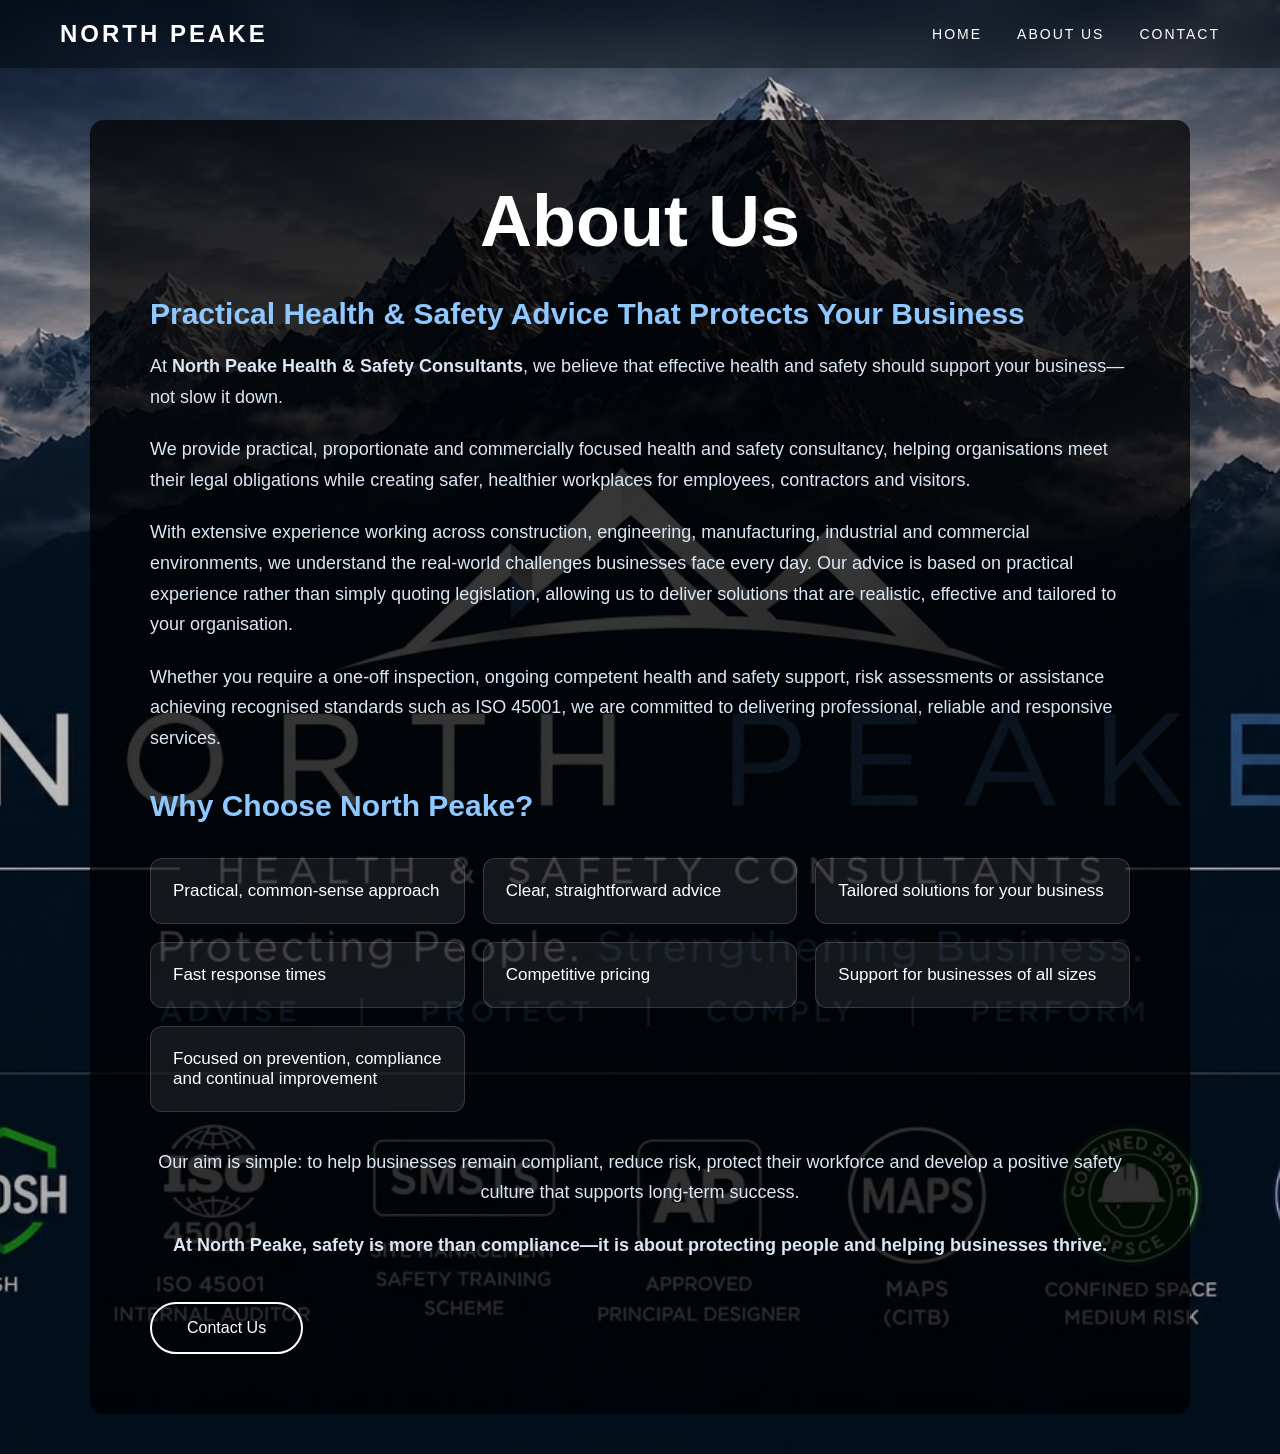
==== north-peake/about.html @ cdec6e67 "Add files via upload" ====
<!DOCTYPE html>
<html lang="en">
<head>
    <meta charset="UTF-8">
    <meta name="viewport" content="width=device-width, initial-scale=1.0">
    <title>About Us | North Peake</title>
    <meta name="description" content="About North Peake Health and Safety Consultants">
    <link rel="stylesheet" href="style.css">
</head>

<body>

<header class="navbar">
    <div class="logo">
        <a href="index.html">NORTH PEAKE</a>
    </div>

    <nav>
        <a href="index.html">Home</a>
        <a href="about.html">About Us</a>
        <a href="mailto:contact@northpeake.co.uk">Contact</a>
    </nav>
</header>

<section class="hero page-hero">

    <div class="overlay"></div>

    <div class="content page-content">

        <h1>About Us</h1>

        <h2>Practical Health &amp; Safety Advice That Protects Your Business</h2>

        <p>
            At <strong>North Peake Health &amp; Safety Consultants</strong>, we believe that effective health and safety should support your business—not slow it down.
        </p>

        <p>
            We provide practical, proportionate and commercially focused health and safety consultancy, helping organisations meet their legal obligations while creating safer, healthier workplaces for employees, contractors and visitors.
        </p>

        <p>
            With extensive experience working across construction, engineering, manufacturing, industrial and commercial environments, we understand the real-world challenges businesses face every day. Our advice is based on practical experience rather than simply quoting legislation, allowing us to deliver solutions that are realistic, effective and tailored to your organisation.
        </p>

        <p>
            Whether you require a one-off inspection, ongoing competent health and safety support, risk assessments or assistance achieving recognised standards such as ISO 45001, we are committed to delivering professional, reliable and responsive services.
        </p>

        <h2>Why Choose North Peake?</h2>

        <div class="feature-grid">
            <div class="feature-card">Practical, common-sense approach</div>
            <div class="feature-card">Clear, straightforward advice</div>
            <div class="feature-card">Tailored solutions for your business</div>
            <div class="feature-card">Fast response times</div>
            <div class="feature-card">Competitive pricing</div>
            <div class="feature-card">Support for businesses of all sizes</div>
            <div class="feature-card">Focused on prevention, compliance and continual improvement</div>
        </div>

        <p class="statement">
            Our aim is simple: to help businesses remain compliant, reduce risk, protect their workforce and develop a positive safety culture that supports long-term success.
        </p>

        <p class="statement">
            <strong>At North Peake, safety is more than compliance—it is about protecting people and helping businesses thrive.</strong>
        </p>

        <a href="mailto:contact@northpeake.co.uk" class="btn">
            Contact Us
        </a>

    </div>

</section>

</body>
</html>
---- north-peake/style.css ----
*{
    margin:0;
    padding:0;
    box-sizing:border-box;
}

body{
    background:#07111d;
    font-family:Arial,Helvetica,sans-serif;
    color:#fff;
}

.navbar{
    position:fixed;
    top:0;
    left:0;
    width:100%;
    padding:20px 60px;
    display:flex;
    justify-content:space-between;
    align-items:center;
    z-index:1000;
    background:rgba(0,0,0,.35);
    backdrop-filter:blur(12px);
}

.logo a{
    color:#fff;
    text-decoration:none;
    font-size:24px;
    font-weight:700;
    letter-spacing:3px;
}

.navbar nav{
    display:flex;
    gap:35px;
}

.navbar nav a{
    color:#fff;
    text-decoration:none;
    font-size:14px;
    text-transform:uppercase;
    letter-spacing:2px;
}

.navbar nav a:hover{
    color:#8fc7ff;
}

.hero{
    min-height:100vh;
    display:flex;
    justify-content:center;
    align-items:center;
    padding:120px 40px 40px;
    position:relative;
}

.overlay{
    position:absolute;
    inset:0;
    background:linear-gradient(rgba(0,0,0,.15),rgba(0,0,0,.35));
    pointer-events:none;
}

.content{
    position:relative;
    z-index:2;
    width:100%;
    max-width:1400px;
    text-align:center;
}

.hero-image{
    width:100%;
    max-width:1400px;
    height:auto;
    display:block;
    margin:auto;
}

.contact{
    margin-top:40px;
    background:rgba(0,0,0,.65);
    padding:30px;
    border-radius:12px;
}

.contact h2{
    font-size:32px;
    margin-bottom:15px;
}

.contact p{
    color:#ddd;
    margin-bottom:20px;
    line-height:1.6;
}

.email a{
    color:#8fc7ff;
    font-size:22px;
    text-decoration:none;
}

.btn{
    display:inline-block;
    margin-top:20px;
    padding:15px 35px;
    border:2px solid #ffffff;
    color:#fff;
    text-decoration:none;
    border-radius:40px;
    transition:.3s;
}

.btn:hover{
    background:#fff;
    color:#07111d;
}

.page-hero{
    background-image:url("hero.jpg");
    background-size:cover;
    background-position:center;
    background-repeat:no-repeat;
}

.page-content{
    background:rgba(0,0,0,.72);
    padding:clamp(25px,5vw,60px);
    border-radius:14px;
    max-width:1100px;
    text-align:left;
}

.page-content h1{
    font-size:clamp(38px,6vw,72px);
    margin-bottom:30px;
    text-align:center;
}

.page-content h2{
    font-size:30px;
    color:#8fc7ff;
    margin:35px 0 20px;
}

.page-content p{
    color:#dce7f5;
    font-size:18px;
    line-height:1.7;
    margin-bottom:22px;
}

.feature-grid{
    display:grid;
    grid-template-columns:repeat(auto-fit,minmax(260px,1fr));
    gap:18px;
    margin:35px 0;
}

.feature-card{
    background:rgba(255,255,255,.08);
    border:1px solid rgba(255,255,255,.15);
    border-radius:12px;
    padding:22px;
    font-size:17px;
}

.statement{
    font-size:20px;
    text-align:center;
}

@media(max-width:768px){

    .navbar{
        flex-direction:column;
        padding:18px;
        gap:16px;
    }

    .logo a{
        font-size:20px;
    }

    .navbar nav{
        gap:18px;
        flex-wrap:wrap;
        justify-content:center;
    }

    .navbar nav a{
        font-size:11px;
    }

    .hero{
        padding:140px 20px 30px;
    }

    .contact{
        padding:20px;
    }

    .email a{
        font-size:18px;
    }

    .page-content{
        padding:25px;
    }

    .page-content h2{
        font-size:24px;
    }

}
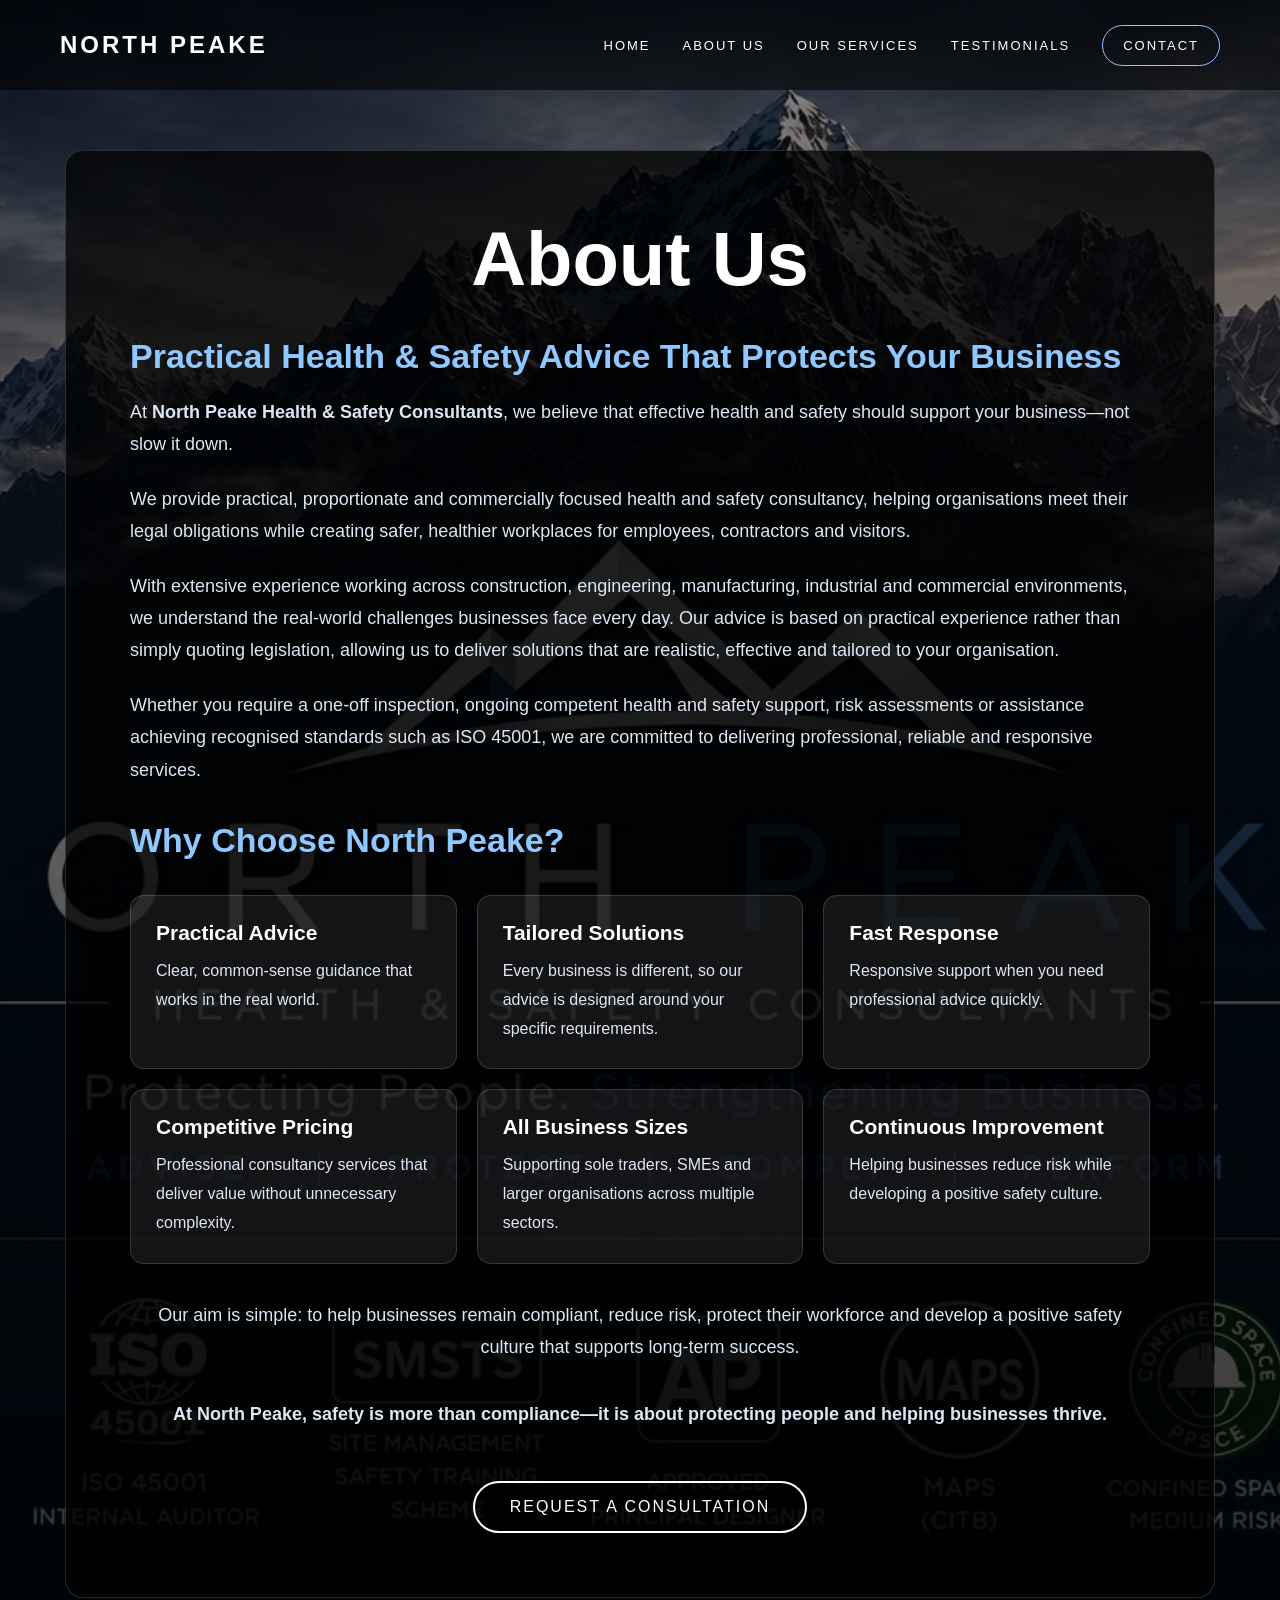
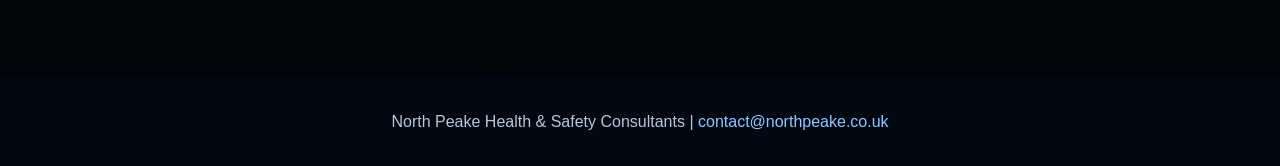
==== commit 68367c4f: "Revise About Us page with new content and links Updated the About Us page to enhance content and nav" ====
--- a/north-peake/about.html
+++ b/north-peake/about.html
@@ -4,7 +4,7 @@
     <meta charset="UTF-8">
     <meta name="viewport" content="width=device-width, initial-scale=1.0">
     <title>About Us | North Peake</title>
-    <meta name="description" content="About North Peake Health and Safety Consultants">
+    <meta name="description" content="Learn more about North Peake Health & Safety Consultants and our approach to helping businesses stay compliant and safe.">
     <link rel="stylesheet" href="style.css">
 </head>
 
@@ -18,15 +18,15 @@
     <nav>
         <a href="index.html">Home</a>
         <a href="about.html">About Us</a>
-        <a href="mailto:contact@northpeake.co.uk">Contact</a>
+        <a href="services.html">Our Services</a>
+        <a href="testimonials.html">Testimonials</a>
+        <a href="contact.html" class="cta-nav">Contact</a>
     </nav>
 </header>
 
-<section class="hero page-hero">
+<section class="page-hero">
 
-    <div class="overlay"></div>
-
-    <div class="content page-content">
+    <div class="page-card">
 
         <h1>About Us</h1>
 
@@ -50,14 +50,38 @@
 
         <h2>Why Choose North Peake?</h2>
 
-        <div class="feature-grid">
-            <div class="feature-card">Practical, common-sense approach</div>
-            <div class="feature-card">Clear, straightforward advice</div>
-            <div class="feature-card">Tailored solutions for your business</div>
-            <div class="feature-card">Fast response times</div>
-            <div class="feature-card">Competitive pricing</div>
-            <div class="feature-card">Support for businesses of all sizes</div>
-            <div class="feature-card">Focused on prevention, compliance and continual improvement</div>
+        <div class="grid">
+
+            <div class="card">
+                <h3>Practical Advice</h3>
+                <p>Clear, common-sense guidance that works in the real world.</p>
+            </div>
+
+            <div class="card">
+                <h3>Tailored Solutions</h3>
+                <p>Every business is different, so our advice is designed around your specific requirements.</p>
+            </div>
+
+            <div class="card">
+                <h3>Fast Response</h3>
+                <p>Responsive support when you need professional advice quickly.</p>
+            </div>
+
+            <div class="card">
+                <h3>Competitive Pricing</h3>
+                <p>Professional consultancy services that deliver value without unnecessary complexity.</p>
+            </div>
+
+            <div class="card">
+                <h3>All Business Sizes</h3>
+                <p>Supporting sole traders, SMEs and larger organisations across multiple sectors.</p>
+            </div>
+
+            <div class="card">
+                <h3>Continuous Improvement</h3>
+                <p>Helping businesses reduce risk while developing a positive safety culture.</p>
+            </div>
+
         </div>
 
         <p class="statement">
@@ -68,13 +92,20 @@
             <strong>At North Peake, safety is more than compliance—it is about protecting people and helping businesses thrive.</strong>
         </p>
 
-        <a href="mailto:contact@northpeake.co.uk" class="btn">
-            Contact Us
-        </a>
+        <div style="text-align:center; margin-top:50px;">
+            <a href="contact.html" class="btn">Request a Consultation</a>
+        </div>
 
     </div>
 
 </section>
 
+<footer class="footer">
+    <p>
+        North Peake Health &amp; Safety Consultants |
+        <a href="mailto:contact@northpeake.co.uk">contact@northpeake.co.uk</a>
+    </p>
+</footer>
+
 </body>
-</html>+</html>
--- a/north-peake/style.css
+++ b/north-peake/style.css
@@ -4,10 +4,14 @@
     box-sizing:border-box;
 }
 
+html{
+    scroll-behavior:smooth;
+}
+
 body{
+    font-family:Arial,Helvetica,sans-serif;
     background:#07111d;
-    font-family:Arial,Helvetica,sans-serif;
-    color:#fff;
+    color:#ffffff;
 }
 
 .navbar{
@@ -15,182 +19,202 @@
     top:0;
     left:0;
     width:100%;
-    padding:20px 60px;
+    height:90px;
+    padding:0 60px;
     display:flex;
+    align-items:center;
     justify-content:space-between;
-    align-items:center;
+    background:rgba(0,0,0,.55);
+    backdrop-filter:blur(14px);
     z-index:1000;
-    background:rgba(0,0,0,.35);
-    backdrop-filter:blur(12px);
 }
 
 .logo a{
-    color:#fff;
+    color:#ffffff;
     text-decoration:none;
     font-size:24px;
-    font-weight:700;
+    font-weight:bold;
     letter-spacing:3px;
 }
 
 .navbar nav{
     display:flex;
-    gap:35px;
+    align-items:center;
+    gap:32px;
 }
 
 .navbar nav a{
-    color:#fff;
-    text-decoration:none;
-    font-size:14px;
+    color:#ffffff;
+    text-decoration:none;
     text-transform:uppercase;
     letter-spacing:2px;
+    font-size:13px;
 }
 
 .navbar nav a:hover{
     color:#8fc7ff;
 }
 
+.cta-nav{
+    border:1px solid #8fc7ff;
+    padding:12px 20px;
+    border-radius:30px;
+}
+
 .hero{
     min-height:100vh;
+    background-image:linear-gradient(rgba(0,0,0,.35),rgba(0,0,0,.75)),url("hero.jpg");
+    background-size:cover;
+    background-position:center;
     display:flex;
+    align-items:center;
     justify-content:center;
-    align-items:center;
-    padding:120px 40px 40px;
-    position:relative;
-}
-
-.overlay{
-    position:absolute;
-    inset:0;
-    background:linear-gradient(rgba(0,0,0,.15),rgba(0,0,0,.35));
-    pointer-events:none;
-}
-
-.content{
-    position:relative;
-    z-index:2;
-    width:100%;
-    max-width:1400px;
-    text-align:center;
-}
-
-.hero-image{
-    width:100%;
-    max-width:1400px;
-    height:auto;
-    display:block;
-    margin:auto;
-}
-
-.contact{
-    margin-top:40px;
-    background:rgba(0,0,0,.65);
-    padding:30px;
-    border-radius:12px;
-}
-
-.contact h2{
-    font-size:32px;
-    margin-bottom:15px;
-}
-
-.contact p{
-    color:#ddd;
+    padding:140px 30px 60px;
+    text-align:center;
+}
+
+.hero-inner{
+    max-width:1000px;
+}
+
+.hero h1{
+    font-size:clamp(48px,8vw,110px);
+    letter-spacing:8px;
     margin-bottom:20px;
-    line-height:1.6;
-}
-
-.email a{
-    color:#8fc7ff;
-    font-size:22px;
-    text-decoration:none;
+}
+
+.hero h2{
+    font-size:clamp(22px,3vw,38px);
+    color:#dce7f5;
+    margin-bottom:25px;
+}
+
+.hero p{
+    font-size:clamp(17px,2vw,22px);
+    color:#dce7f5;
+    line-height:1.7;
+    max-width:800px;
+    margin:0 auto 35px;
 }
 
 .btn{
     display:inline-block;
-    margin-top:20px;
     padding:15px 35px;
     border:2px solid #ffffff;
-    color:#fff;
+    color:#ffffff;
     text-decoration:none;
     border-radius:40px;
+    text-transform:uppercase;
+    letter-spacing:2px;
     transition:.3s;
 }
 
 .btn:hover{
-    background:#fff;
+    background:#ffffff;
     color:#07111d;
 }
 
+.section{
+    padding:120px 30px;
+    background:#07111d;
+}
+
+.container{
+    max-width:1150px;
+    margin:auto;
+}
+
 .page-hero{
-    background-image:url("hero.jpg");
+    min-height:100vh;
+    background-image:linear-gradient(rgba(0,0,0,.45),rgba(0,0,0,.8)),url("hero.jpg");
     background-size:cover;
     background-position:center;
-    background-repeat:no-repeat;
-}
-
-.page-content{
+    padding:150px 30px 80px;
+}
+
+.page-card{
+    max-width:1150px;
+    margin:auto;
     background:rgba(0,0,0,.72);
-    padding:clamp(25px,5vw,60px);
-    border-radius:14px;
-    max-width:1100px;
-    text-align:left;
-}
-
-.page-content h1{
-    font-size:clamp(38px,6vw,72px);
+    border:1px solid rgba(255,255,255,.15);
+    border-radius:18px;
+    padding:clamp(30px,5vw,70px);
+}
+
+.page-card h1{
+    font-size:clamp(42px,6vw,76px);
+    text-align:center;
     margin-bottom:30px;
-    text-align:center;
-}
-
-.page-content h2{
-    font-size:30px;
+}
+
+.page-card h2{
     color:#8fc7ff;
+    font-size:clamp(24px,3vw,34px);
     margin:35px 0 20px;
 }
 
-.page-content p{
+.page-card p{
     color:#dce7f5;
     font-size:18px;
-    line-height:1.7;
+    line-height:1.8;
     margin-bottom:22px;
 }
 
-.feature-grid{
+.grid{
     display:grid;
     grid-template-columns:repeat(auto-fit,minmax(260px,1fr));
-    gap:18px;
+    gap:20px;
     margin:35px 0;
 }
 
-.feature-card{
+.card{
     background:rgba(255,255,255,.08);
     border:1px solid rgba(255,255,255,.15);
-    border-radius:12px;
-    padding:22px;
-    font-size:17px;
+    border-radius:14px;
+    padding:25px;
+}
+
+.card h3{
+    color:#ffffff;
+    margin-bottom:12px;
+    font-size:21px;
+}
+
+.card p{
+    font-size:16px;
+    margin:0;
 }
 
 .statement{
+    text-align:center;
     font-size:20px;
-    text-align:center;
-}
-
-@media(max-width:768px){
-
+    margin-top:35px;
+}
+
+.footer{
+    padding:35px;
+    text-align:center;
+    background:#020812;
+    color:#b8c7d9;
+}
+
+.footer a{
+    color:#8fc7ff;
+    text-decoration:none;
+}
+
+@media(max-width:850px){
     .navbar{
+        height:auto;
+        padding:18px 20px;
         flex-direction:column;
-        padding:18px;
         gap:16px;
     }
 
-    .logo a{
-        font-size:20px;
-    }
-
     .navbar nav{
-        gap:18px;
         flex-wrap:wrap;
         justify-content:center;
+        gap:16px;
     }
 
     .navbar nav a{
@@ -198,23 +222,6 @@
     }
 
     .hero{
-        padding:140px 20px 30px;
-    }
-
-    .contact{
-        padding:20px;
-    }
-
-    .email a{
-        font-size:18px;
-    }
-
-    .page-content{
-        padding:25px;
-    }
-
-    .page-content h2{
-        font-size:24px;
-    }
-
-}+        padding-top:170px;
+    }
+}
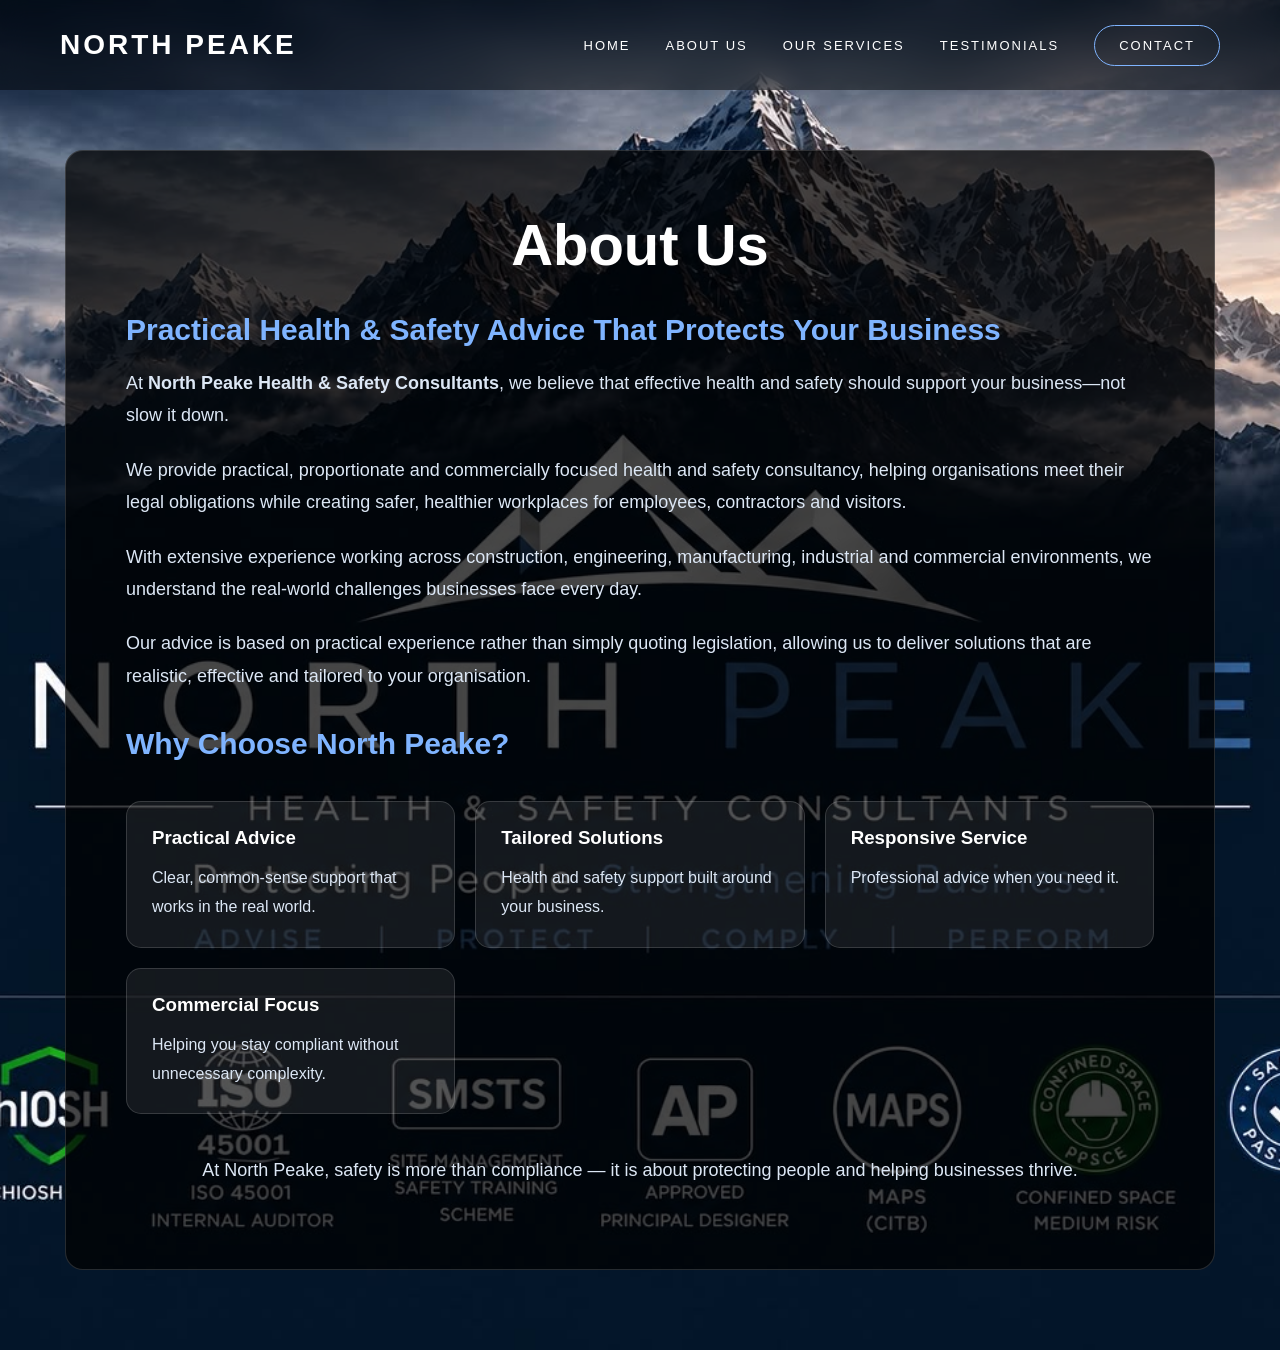
==== commit dd1f7a34: "Refactor About Us page HTML structure Removed redundant content and streamlined the HTML structure f" ====
--- a/north-peake/about.html
+++ b/north-peake/about.html
@@ -4,17 +4,12 @@
     <meta charset="UTF-8">
     <meta name="viewport" content="width=device-width, initial-scale=1.0">
     <title>About Us | North Peake</title>
-    <meta name="description" content="Learn more about North Peake Health & Safety Consultants and our approach to helping businesses stay compliant and safe.">
     <link rel="stylesheet" href="style.css">
 </head>
-
 <body>
 
 <header class="navbar">
-    <div class="logo">
-        <a href="index.html">NORTH PEAKE</a>
-    </div>
-
+    <div class="logo"><a href="index.html">NORTH PEAKE</a></div>
     <nav>
         <a href="index.html">Home</a>
         <a href="about.html">About Us</a>
@@ -25,87 +20,31 @@
 </header>
 
 <section class="page-hero">
-
     <div class="page-card">
-
         <h1>About Us</h1>
 
         <h2>Practical Health &amp; Safety Advice That Protects Your Business</h2>
 
-        <p>
-            At <strong>North Peake Health &amp; Safety Consultants</strong>, we believe that effective health and safety should support your business—not slow it down.
-        </p>
+        <p>At <strong>North Peake Health &amp; Safety Consultants</strong>, we believe that effective health and safety should support your business—not slow it down.</p>
 
-        <p>
-            We provide practical, proportionate and commercially focused health and safety consultancy, helping organisations meet their legal obligations while creating safer, healthier workplaces for employees, contractors and visitors.
-        </p>
+        <p>We provide practical, proportionate and commercially focused health and safety consultancy, helping organisations meet their legal obligations while creating safer, healthier workplaces for employees, contractors and visitors.</p>
 
-        <p>
-            With extensive experience working across construction, engineering, manufacturing, industrial and commercial environments, we understand the real-world challenges businesses face every day. Our advice is based on practical experience rather than simply quoting legislation, allowing us to deliver solutions that are realistic, effective and tailored to your organisation.
-        </p>
+        <p>With extensive experience working across construction, engineering, manufacturing, industrial and commercial environments, we understand the real-world challenges businesses face every day.</p>
 
-        <p>
-            Whether you require a one-off inspection, ongoing competent health and safety support, risk assessments or assistance achieving recognised standards such as ISO 45001, we are committed to delivering professional, reliable and responsive services.
-        </p>
+        <p>Our advice is based on practical experience rather than simply quoting legislation, allowing us to deliver solutions that are realistic, effective and tailored to your organisation.</p>
 
         <h2>Why Choose North Peake?</h2>
 
         <div class="grid">
-
-            <div class="card">
-                <h3>Practical Advice</h3>
-                <p>Clear, common-sense guidance that works in the real world.</p>
-            </div>
-
-            <div class="card">
-                <h3>Tailored Solutions</h3>
-                <p>Every business is different, so our advice is designed around your specific requirements.</p>
-            </div>
-
-            <div class="card">
-                <h3>Fast Response</h3>
-                <p>Responsive support when you need professional advice quickly.</p>
-            </div>
-
-            <div class="card">
-                <h3>Competitive Pricing</h3>
-                <p>Professional consultancy services that deliver value without unnecessary complexity.</p>
-            </div>
-
-            <div class="card">
-                <h3>All Business Sizes</h3>
-                <p>Supporting sole traders, SMEs and larger organisations across multiple sectors.</p>
-            </div>
-
-            <div class="card">
-                <h3>Continuous Improvement</h3>
-                <p>Helping businesses reduce risk while developing a positive safety culture.</p>
-            </div>
-
+            <div class="card"><h3>Practical Advice</h3><p>Clear, common-sense support that works in the real world.</p></div>
+            <div class="card"><h3>Tailored Solutions</h3><p>Health and safety support built around your business.</p></div>
+            <div class="card"><h3>Responsive Service</h3><p>Professional advice when you need it.</p></div>
+            <div class="card"><h3>Commercial Focus</h3><p>Helping you stay compliant without unnecessary complexity.</p></div>
         </div>
 
-        <p class="statement">
-            Our aim is simple: to help businesses remain compliant, reduce risk, protect their workforce and develop a positive safety culture that supports long-term success.
-        </p>
-
-        <p class="statement">
-            <strong>At North Peake, safety is more than compliance—it is about protecting people and helping businesses thrive.</strong>
-        </p>
-
-        <div style="text-align:center; margin-top:50px;">
-            <a href="contact.html" class="btn">Request a Consultation</a>
-        </div>
-
+        <p class="statement">At North Peake, safety is more than compliance — it is about protecting people and helping businesses thrive.</p>
     </div>
-
 </section>
-
-<footer class="footer">
-    <p>
-        North Peake Health &amp; Safety Consultants |
-        <a href="mailto:contact@northpeake.co.uk">contact@northpeake.co.uk</a>
-    </p>
-</footer>
 
 </body>
 </html>
--- a/north-peake/style.css
+++ b/north-peake/style.css
@@ -1,3 +1,7 @@
+/* ==========================
+   GLOBAL
+========================== */
+
 *{
     margin:0;
     padding:0;
@@ -13,6 +17,10 @@
     background:#07111d;
     color:#ffffff;
 }
+
+/* ==========================
+   NAVIGATION
+========================== */
 
 .navbar{
     position:fixed;
@@ -20,11 +28,11 @@
     left:0;
     width:100%;
     height:90px;
+    display:flex;
+    justify-content:space-between;
+    align-items:center;
     padding:0 60px;
-    display:flex;
-    align-items:center;
-    justify-content:space-between;
-    background:rgba(0,0,0,.55);
+    background:rgba(0,0,0,.45);
     backdrop-filter:blur(14px);
     z-index:1000;
 }
@@ -32,7 +40,7 @@
 .logo a{
     color:#ffffff;
     text-decoration:none;
-    font-size:24px;
+    font-size:28px;
     font-weight:bold;
     letter-spacing:3px;
 }
@@ -40,7 +48,7 @@
 .navbar nav{
     display:flex;
     align-items:center;
-    gap:32px;
+    gap:35px;
 }
 
 .navbar nav a{
@@ -49,88 +57,49 @@
     text-transform:uppercase;
     letter-spacing:2px;
     font-size:13px;
+    transition:.3s;
 }
 
 .navbar nav a:hover{
-    color:#8fc7ff;
+    color:#7fb4ff;
 }
 
 .cta-nav{
-    border:1px solid #8fc7ff;
-    padding:12px 20px;
+    border:1px solid #7fb4ff;
+    padding:12px 24px;
     border-radius:30px;
 }
 
+.cta-nav:hover{
+    background:#7fb4ff;
+    color:#07111d !important;
+}
+
+/* ==========================
+   HOMEPAGE HERO
+========================== */
+
 .hero{
-    min-height:100vh;
-    background-image:linear-gradient(rgba(0,0,0,.35),rgba(0,0,0,.75)),url("hero.jpg");
+    width:100%;
+    height:100vh;
+    background:url("hero.jpg") center center no-repeat;
     background-size:cover;
-    background-position:center;
-    display:flex;
-    align-items:center;
-    justify-content:center;
-    padding:140px 30px 60px;
-    text-align:center;
-}
-
-.hero-inner{
-    max-width:1000px;
-}
-
-.hero h1{
-    font-size:clamp(48px,8vw,110px);
-    letter-spacing:8px;
-    margin-bottom:20px;
-}
-
-.hero h2{
-    font-size:clamp(22px,3vw,38px);
-    color:#dce7f5;
-    margin-bottom:25px;
-}
-
-.hero p{
-    font-size:clamp(17px,2vw,22px);
-    color:#dce7f5;
-    line-height:1.7;
-    max-width:800px;
-    margin:0 auto 35px;
-}
-
-.btn{
-    display:inline-block;
-    padding:15px 35px;
-    border:2px solid #ffffff;
-    color:#ffffff;
-    text-decoration:none;
-    border-radius:40px;
-    text-transform:uppercase;
-    letter-spacing:2px;
-    transition:.3s;
-}
-
-.btn:hover{
-    background:#ffffff;
-    color:#07111d;
-}
-
-.section{
-    padding:120px 30px;
-    background:#07111d;
-}
-
-.container{
-    max-width:1150px;
-    margin:auto;
-}
+}
+
+/* ==========================
+   PAGE HERO
+========================== */
 
 .page-hero{
     min-height:100vh;
-    background-image:linear-gradient(rgba(0,0,0,.45),rgba(0,0,0,.8)),url("hero.jpg");
+    background:url("hero.jpg") center center no-repeat;
     background-size:cover;
-    background-position:center;
     padding:150px 30px 80px;
 }
+
+/* ==========================
+   CONTENT CARD
+========================== */
 
 .page-card{
     max-width:1150px;
@@ -138,52 +107,86 @@
     background:rgba(0,0,0,.72);
     border:1px solid rgba(255,255,255,.15);
     border-radius:18px;
-    padding:clamp(30px,5vw,70px);
+    padding:60px;
 }
 
 .page-card h1{
-    font-size:clamp(42px,6vw,76px);
     text-align:center;
-    margin-bottom:30px;
+    font-size:58px;
+    margin-bottom:35px;
 }
 
 .page-card h2{
-    color:#8fc7ff;
-    font-size:clamp(24px,3vw,34px);
+    color:#7fb4ff;
     margin:35px 0 20px;
+    font-size:30px;
 }
 
 .page-card p{
     color:#dce7f5;
+    line-height:1.8;
     font-size:18px;
-    line-height:1.8;
     margin-bottom:22px;
 }
+
+/* ==========================
+   GRID
+========================== */
 
 .grid{
     display:grid;
     grid-template-columns:repeat(auto-fit,minmax(260px,1fr));
     gap:20px;
-    margin:35px 0;
+    margin:40px 0;
 }
 
 .card{
     background:rgba(255,255,255,.08);
     border:1px solid rgba(255,255,255,.15);
-    border-radius:14px;
+    border-radius:15px;
     padding:25px;
+    transition:.3s;
+}
+
+.card:hover{
+    transform:translateY(-5px);
+    border-color:#7fb4ff;
 }
 
 .card h3{
-    color:#ffffff;
-    margin-bottom:12px;
-    font-size:21px;
+    margin-bottom:15px;
+    color:#ffffff;
 }
 
 .card p{
+    margin:0;
     font-size:16px;
-    margin:0;
-}
+}
+
+/* ==========================
+   BUTTONS
+========================== */
+
+.btn{
+    display:inline-block;
+    padding:16px 34px;
+    border:2px solid #ffffff;
+    color:#ffffff;
+    text-decoration:none;
+    border-radius:40px;
+    text-transform:uppercase;
+    letter-spacing:2px;
+    transition:.3s;
+}
+
+.btn:hover{
+    background:#ffffff;
+    color:#07111d;
+}
+
+/* ==========================
+   STATEMENT
+========================== */
 
 .statement{
     text-align:center;
@@ -191,37 +194,66 @@
     margin-top:35px;
 }
 
+/* ==========================
+   FOOTER
+========================== */
+
 .footer{
+    background:#020812;
+    text-align:center;
     padding:35px;
-    text-align:center;
-    background:#020812;
-    color:#b8c7d9;
+    color:#b5c6d8;
 }
 
 .footer a{
-    color:#8fc7ff;
-    text-decoration:none;
-}
-
-@media(max-width:850px){
-    .navbar{
-        height:auto;
-        padding:18px 20px;
-        flex-direction:column;
-        gap:16px;
-    }
-
-    .navbar nav{
-        flex-wrap:wrap;
-        justify-content:center;
-        gap:16px;
-    }
-
-    .navbar nav a{
-        font-size:11px;
-    }
-
-    .hero{
-        padding-top:170px;
-    }
-}
+    color:#7fb4ff;
+    text-decoration:none;
+}
+
+/* ==========================
+   MOBILE
+========================== */
+
+@media(max-width:900px){
+
+.navbar{
+    height:auto;
+    flex-direction:column;
+    padding:20px;
+}
+
+.logo{
+    margin-bottom:20px;
+}
+
+.navbar nav{
+    flex-wrap:wrap;
+    justify-content:center;
+    gap:18px;
+}
+
+.navbar nav a{
+    font-size:11px;
+}
+
+.page-card{
+    padding:30px;
+}
+
+.page-card h1{
+    font-size:40px;
+}
+
+.page-card h2{
+    font-size:24px;
+}
+
+.page-card p{
+    font-size:16px;
+}
+
+.hero{
+    height:100vh;
+}
+
+}
